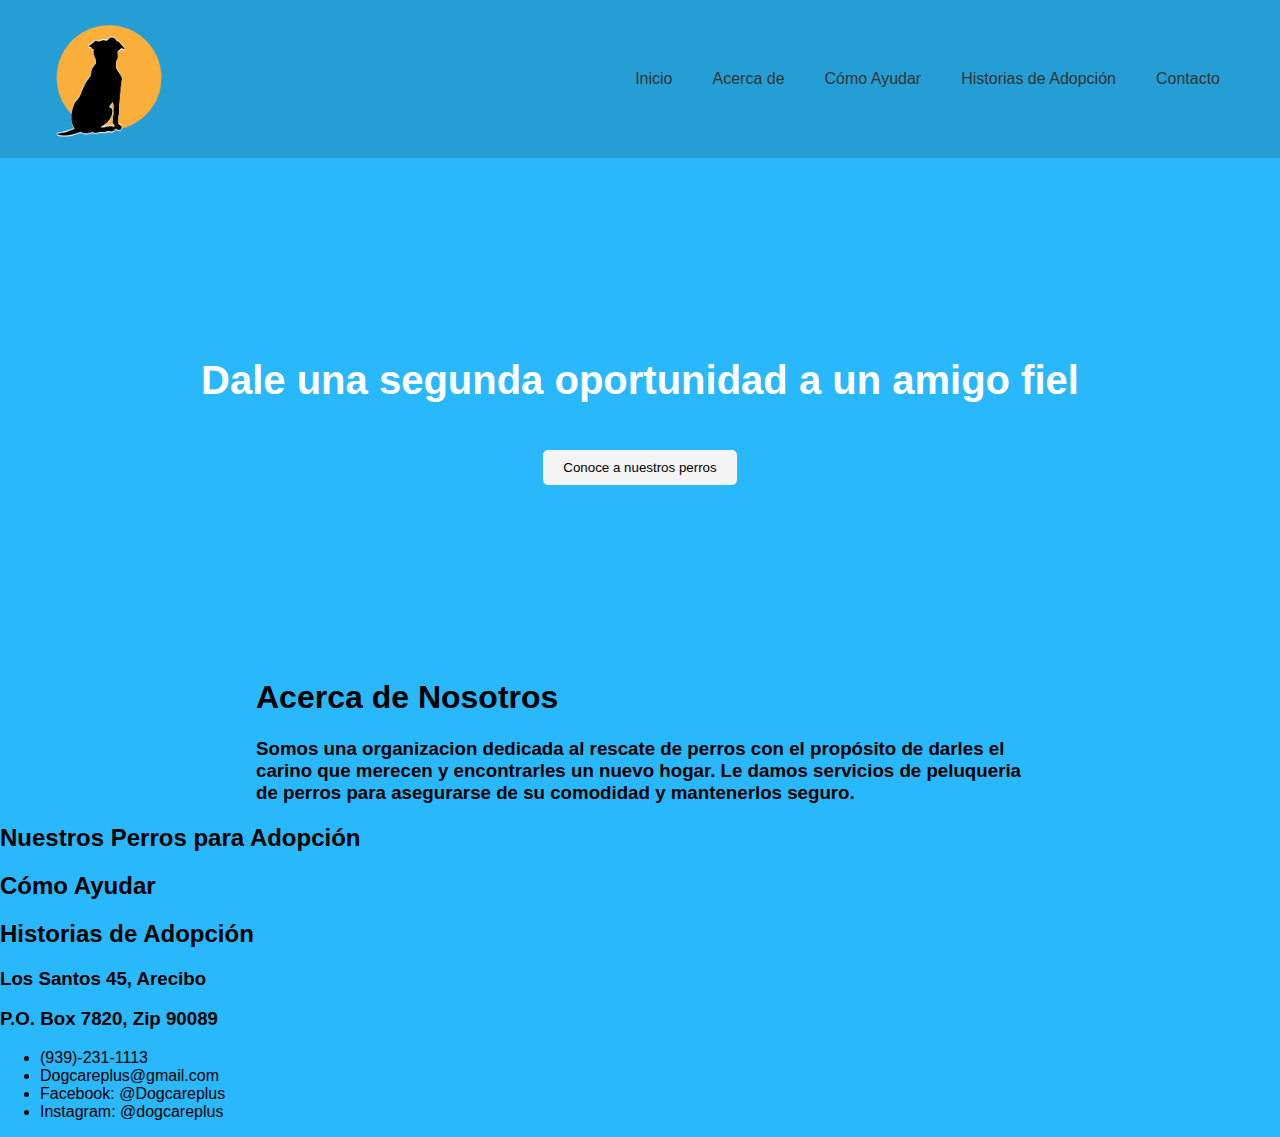
==== project1/index.html @ 930ab826 "Added starting files for project" ====
<!DOCTYPE html>
<html lang="en">
  <head>
    <meta charset="UTF-8" />
    <meta name="viewport" content="width=device-width, initial-scale=1.0" />
    <link rel="stylesheet" href="styles.css" />
    <title>Adopta un Amigo</title>
  </head>
  <body>
    <header>
      <img src="logo.png"  alt="Logo de Adopta un Amigo" id="logo" />
      <nav>
        <ul>
          <li><a href="#inicio">Inicio</a></li>
          <li><a href="#acerca">Acerca de</a></li>
          <li><a href="#ayudar">Cómo Ayudar</a></li>
          <li><a href="#historias">Historias de Adopción</a></li>
          <li><a href="#contacto">Contacto</a></li>
        </ul>
      </nav>
    </header>

    <section id="banner">
      <h1>Dale una segunda oportunidad a un amigo fiel</h1>
      <button id="conoceBtn">Conoce a nuestros perros</button>
    </section>

    <section id="acerca">
      <h1>Acerca de Nosotros</h1>
      <h3>Somos una organizacion dedicada al rescate de perros con el propósito de darles el carino que merecen y encontrarles un nuevo hogar. Le damos servicios de peluqueria de perros para asegurarse de su comodidad y mantenerlos seguro.</h3>
    </section>

    <section id="perros">
      <h2>Nuestros Perros para Adopción</h2>
      <!-- 
            Debes añadir imágenes de perros, utiliza una tabla para colocar las imágenes.
            Al menos 10 imágenes de perros.
           -->
    </section>

    <section id="ayudar">
      <h2>Cómo Ayudar</h2>
      <!-- Debes agregar contenido aquí -->
    </section>

    <section id="historias">
      <h2>Historias de Adopción</h2>
      <!-- Debes agregar contenido aquí -->
    </section>

    <footer>
      <h3>
        Los Santos 45, Arecibo 
      </h3>
      <h3>
        P.O. Box 7820, Zip 90089
      </h3>
      
      <ul>
        <li>(939)-231-1113</li>
        <li>Dogcareplus@gmail.com</li>
        <li>Facebook: @Dogcareplus</li>
        <li>Instagram: @dogcareplus</li>
      </ul>
      <!-- 
            Debes agregar contenido de pie de página aquí.
            Incluye una dirección física.
            Incluye una dirección de correo postal.
            Desarrolla una lista NO ORDENADA (ul) con los siguientes datos:
                Un número de telefono (no real).
                Un correo electrónico (no real).
                Un enlace a facebook (no real).
                Un enlace a instagram (no real)
         -->
    </footer>
  </body>
</html>
---- project1/styles.css ----
body {
  font-family: Arial, sans-serif;
  margin: 0;
  padding: 0;
  background-color: #29b8fb;
}

header {
  display: flex;
  justify-content: space-between;
  align-items: center;
  padding: 20px 50px;
  background-color: #259ed6;
}

header img {
  width:10%;
}

nav ul {
  list-style: none;
  padding: 0;
  display: flex;
  gap: 20px;
}

nav ul li a {
  text-decoration: none;
  color: #333;
  padding: 5px 10px;
  border-radius: 5px;
  transition: background-color 0.3s;
}

nav ul li a:hover {
  background-color: #ddd;
}

#banner {
  background-image: url("path_to_image.jpg"); /* Puedes reemplazar 'path_to_image.jpg' con la dirección de la imagen de fondo que desees */
  background-size: cover;
  background-position: center;
  height: 500px;
  display: flex;
  justify-content: center;
  align-items: center;
  color: white;
  flex-direction: column;
  gap: 20px;
}

#banner h1 {
  font-size: 2.5em;
}

#banner button {
  padding: 10px 20px;
  border: none;
  border-radius: 5px;
  background-color: #f4f4f4;
  cursor: pointer;
  transition: background-color 0.3s;
}

#banner button:hover {
  background-color: #696ddd;
}

#acerca{
  margin-inline-start: 20%;
  margin-inline-end: 20%;
}
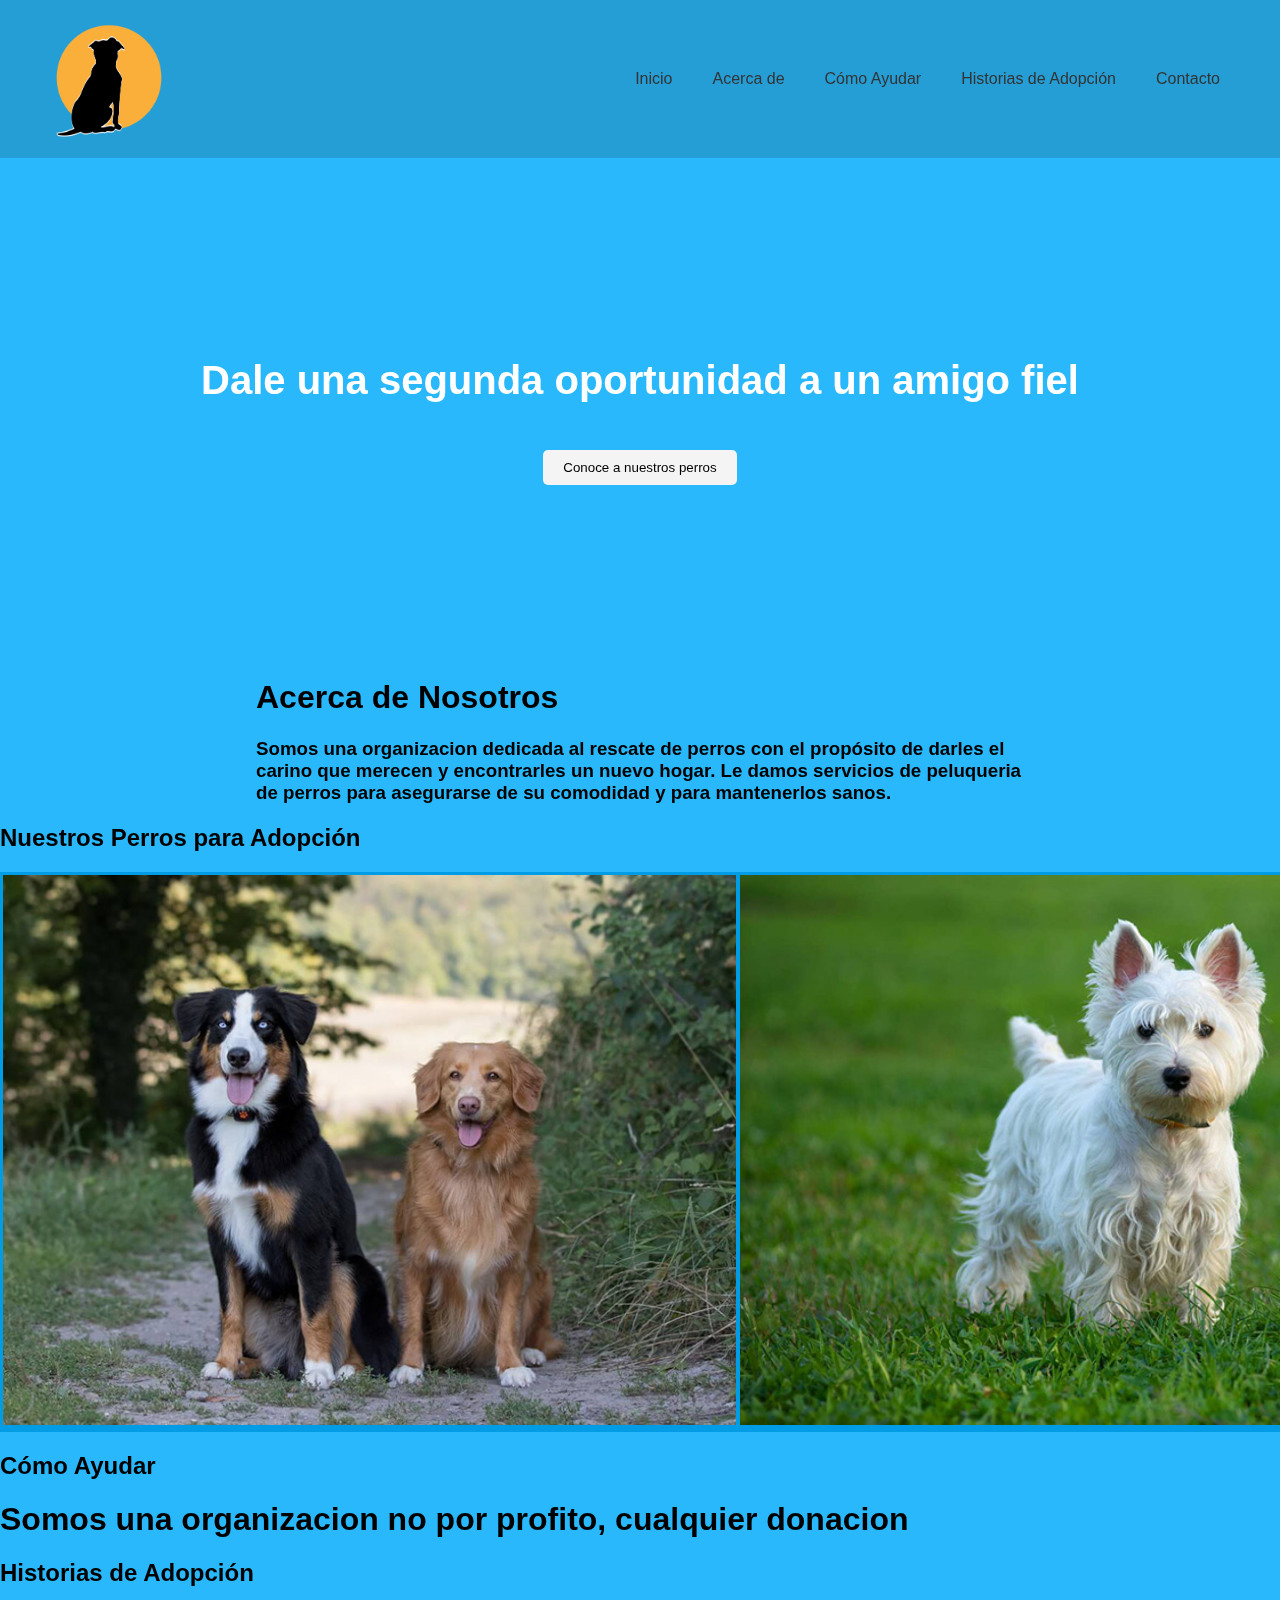
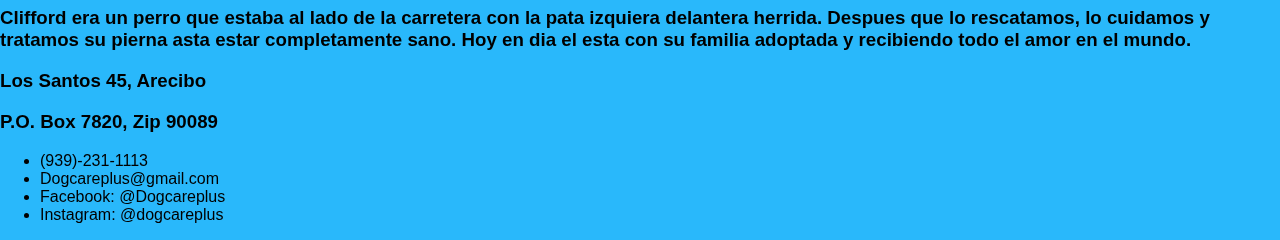
==== commit 02fd6515: "Add files via upload" ====
--- a/project1/index.html
+++ b/project1/index.html
@@ -27,11 +27,29 @@
 
     <section id="acerca">
       <h1>Acerca de Nosotros</h1>
-      <h3>Somos una organizacion dedicada al rescate de perros con el propósito de darles el carino que merecen y encontrarles un nuevo hogar. Le damos servicios de peluqueria de perros para asegurarse de su comodidad y mantenerlos seguro.</h3>
+      <h3>Somos una organizacion dedicada al rescate de perros con el propósito de darles el carino que merecen y encontrarles un nuevo hogar. Le damos servicios de peluqueria de perros para asegurarse de su comodidad y para mantenerlos sanos. </h3>
     </section>
 
     <section id="perros">
       <h2>Nuestros Perros para Adopción</h2>
+        <div class="dog-table" >
+          <table >
+          
+            <tr>
+              <td><img src="Dog photos/DogPhoto1.jpg" height="550"></a></td>
+              <td><img src="Dog photos/DogPhoto2.jpg" height="550"></a></td>
+              <td><img src="Dog photos/DogPhoto3.jpg" height="550"></a></td>
+              <td><img src="Dog photos/DogPhoto4.jpg" height="550"></a></td>
+              <td><img src="Dog photos/DogPhoto5.jpg" height="550"></a></td>
+              <td><img src="Dog photos/DogPhoto6.jpg" height="550"></a></td>
+              <td><img src="Dog photos/DogPhoto7.jpg" height="550"></a></td>
+              <td><img src="Dog photos/DogPhoto8.jpg" height="550"></a></td>
+              <td><img src="Dog photos/DogPhoto9.jpg" height="550"></a></td>
+              <td><img src="Dog photos/DogPhoto10.jpg" height="550"></a></td>
+            </tr>
+        
+          </table>
+        </div>
       <!-- 
             Debes añadir imágenes de perros, utiliza una tabla para colocar las imágenes.
             Al menos 10 imágenes de perros.
@@ -40,13 +58,15 @@
 
     <section id="ayudar">
       <h2>Cómo Ayudar</h2>
-      <!-- Debes agregar contenido aquí -->
+      <h1>Somos una organizacion no por profito, cualquier donacion </h1>
     </section>
 
     <section id="historias">
       <h2>Historias de Adopción</h2>
+        <h3>Clifford era un perro que estaba al lado de la carretera con la pata izquiera delantera herrida. Despues que lo rescatamos, lo cuidamos y tratamos su pierna asta estar completamente sano. Hoy en dia el esta con su familia adoptada y recibiendo todo el amor en el mundo.</h3>
       <!-- Debes agregar contenido aquí -->
     </section>
+
 
     <footer>
       <h3>
--- a/project1/styles.css
+++ b/project1/styles.css
@@ -69,4 +69,14 @@
 #acerca{
   margin-inline-start: 20%;
   margin-inline-end: 20%;
-}+}
+
+.dog-table{
+  width: 100%;
+  height: auto;;
+  background-color: #009de6;
+  overflow: scroll;
+  
+}
+
+
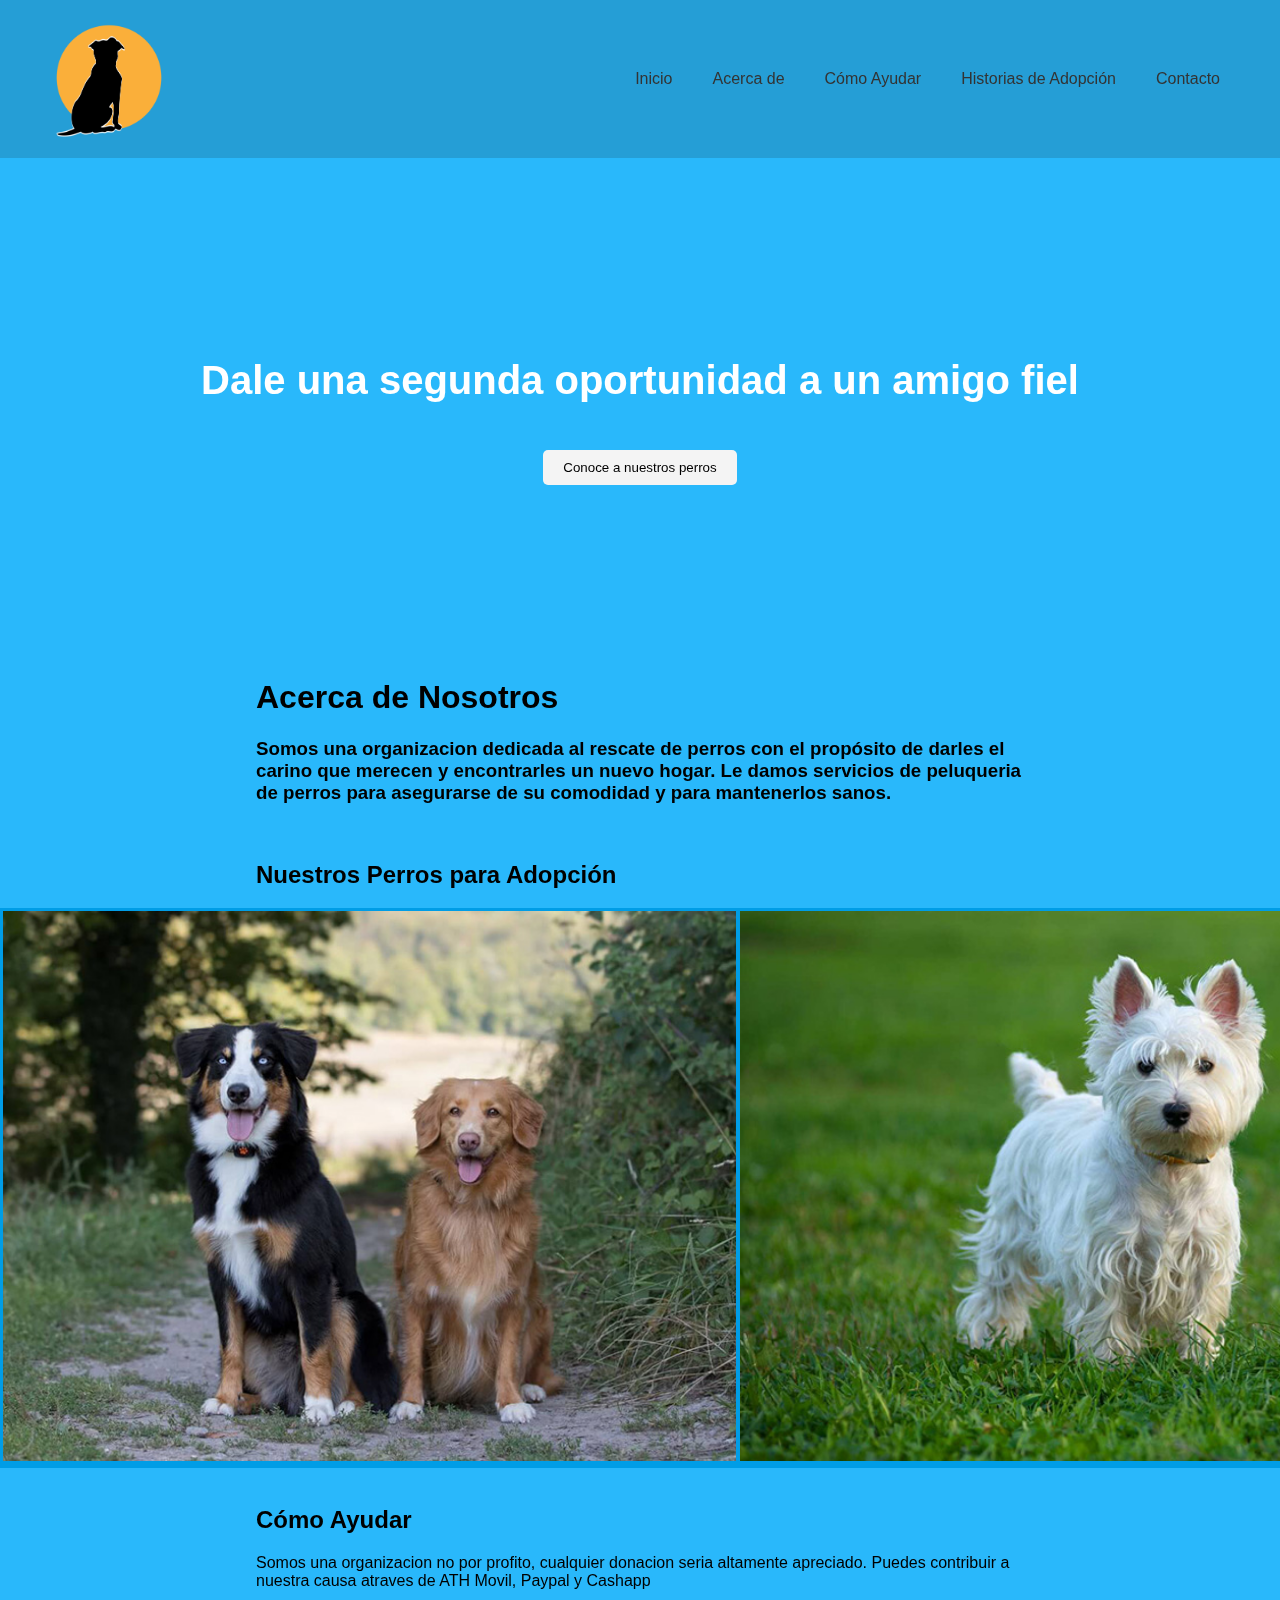
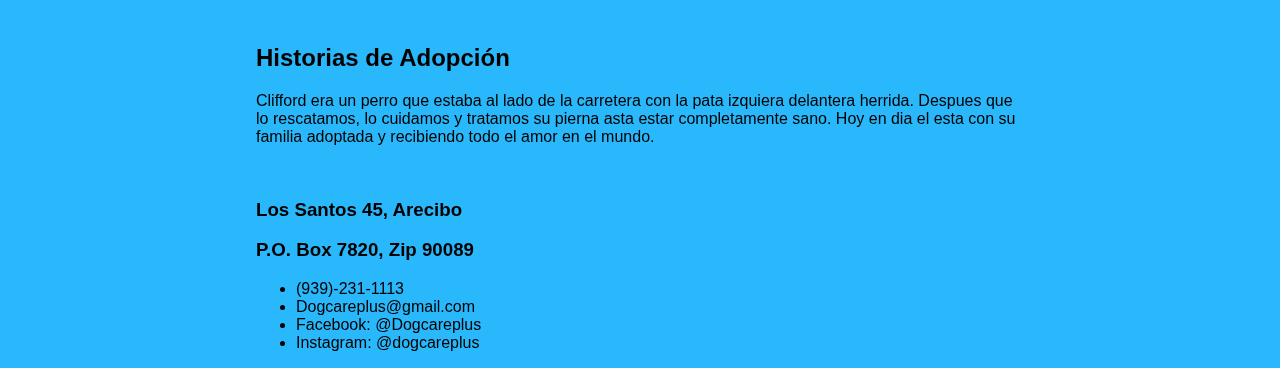
==== commit 452d240a: "Web terminado" ====
--- a/project1/index.html
+++ b/project1/index.html
@@ -30,8 +30,11 @@
       <h3>Somos una organizacion dedicada al rescate de perros con el propósito de darles el carino que merecen y encontrarles un nuevo hogar. Le damos servicios de peluqueria de perros para asegurarse de su comodidad y para mantenerlos sanos. </h3>
     </section>
 
+    <br>
+
     <section id="perros">
       <h2>Nuestros Perros para Adopción</h2>
+      </section>
         <div class="dog-table" >
           <table >
           
@@ -54,19 +57,23 @@
             Debes añadir imágenes de perros, utiliza una tabla para colocar las imágenes.
             Al menos 10 imágenes de perros.
            -->
-    </section>
+    
+    <br>
 
     <section id="ayudar">
       <h2>Cómo Ayudar</h2>
-      <h1>Somos una organizacion no por profito, cualquier donacion </h1>
+      <p>Somos una organizacion no por profito, cualquier donacion seria altamente apreciado. Puedes contribuir a nuestra causa atraves de ATH Movil, Paypal y Cashapp</p>
     </section>
+
+    <br>
 
     <section id="historias">
       <h2>Historias de Adopción</h2>
-        <h3>Clifford era un perro que estaba al lado de la carretera con la pata izquiera delantera herrida. Despues que lo rescatamos, lo cuidamos y tratamos su pierna asta estar completamente sano. Hoy en dia el esta con su familia adoptada y recibiendo todo el amor en el mundo.</h3>
+        <p>Clifford era un perro que estaba al lado de la carretera con la pata izquiera delantera herrida. Despues que lo rescatamos, lo cuidamos y tratamos su pierna asta estar completamente sano. Hoy en dia el esta con su familia adoptada y recibiendo todo el amor en el mundo.</p>
       <!-- Debes agregar contenido aquí -->
     </section>
 
+    <br>
 
     <footer>
       <h3>
--- a/project1/styles.css
+++ b/project1/styles.css
@@ -79,4 +79,27 @@
   
 }
 
+#perros{
+  margin-inline-start: 20%;
+  margin-inline-end: 20%;
+}
 
+#ayudar{
+  margin-inline-start: 20%;
+  margin-inline-end: 20%;
+}
+
+#historias{
+  margin-inline-start: 20%;
+  margin-inline-end: 20%;
+}
+
+#ayudar{
+  margin-inline-start: 20%;
+  margin-inline-end: 20%;
+}
+
+footer{
+  margin-inline-start: 20%;
+  margin-inline-end: 20%;
+}